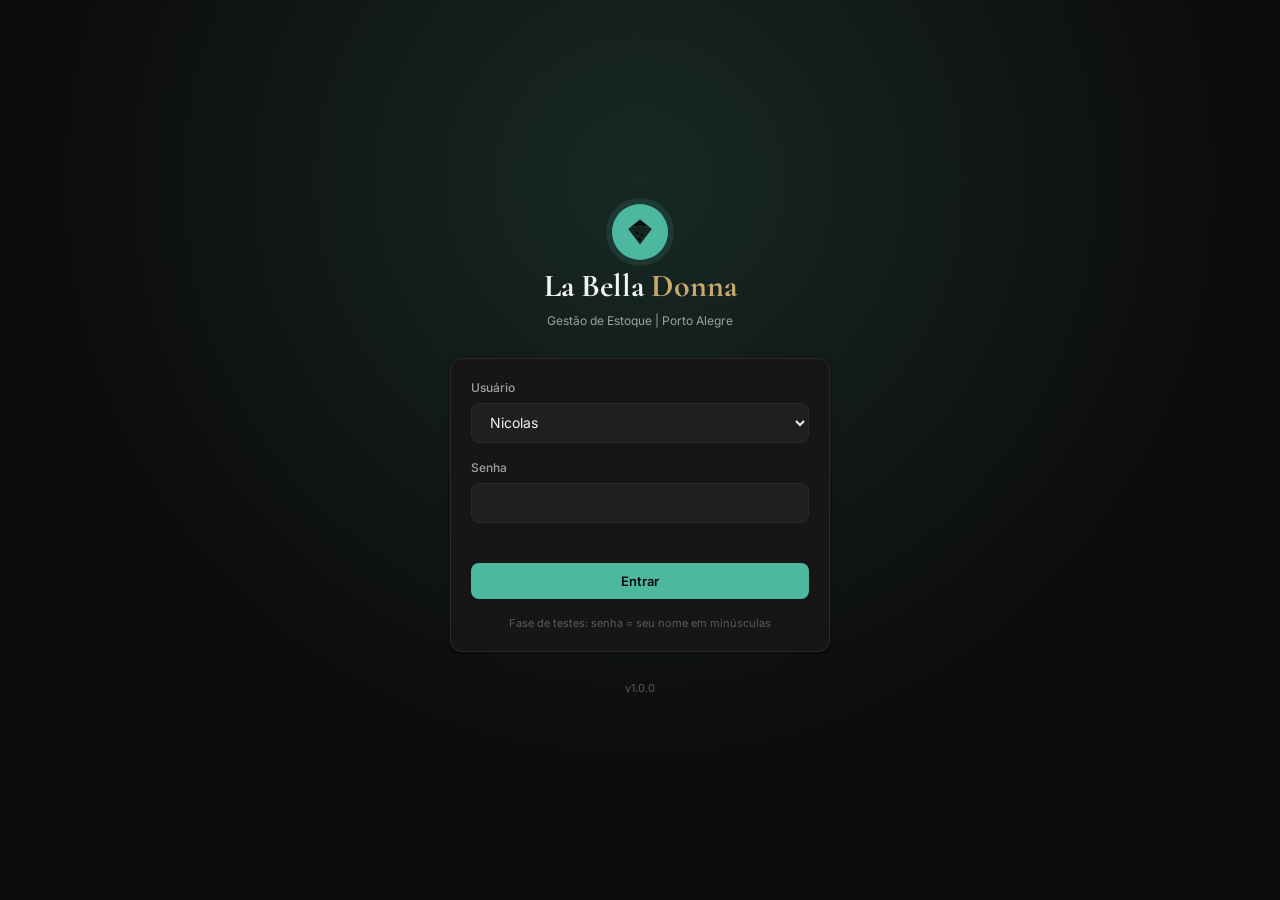
==== index.html @ f6aeffe7 "feat: MVP completo - saidas, transferencias, historico" ====
<!DOCTYPE html>
<html lang="pt-BR">
<head>
  <meta charset="UTF-8">
  <meta name="viewport" content="width=device-width, initial-scale=1.0">
  <title>La Bella Donna — Login</title>
  <link rel="stylesheet" href="assets/style.css">
  <style>
    body.login-body {
      min-height: 100vh;
      display: flex;
      align-items: center;
      justify-content: center;
      padding: 24px;
      background:
        radial-gradient(circle at 50% 20%, rgba(77, 184, 160, 0.16), transparent 60%),
        var(--bg);
    }

    .login-wrap {
      width: 100%;
      max-width: 380px;
      display: flex;
      flex-direction: column;
      align-items: center;
      gap: 28px;
    }

    .login-logo {
      display: flex;
      flex-direction: column;
      align-items: center;
      gap: 10px;
      text-align: center;
    }

    .login-logo-mark {
      width: 56px;
      height: 56px;
      border-radius: 50%;
      background: var(--accent);
      display: flex;
      align-items: center;
      justify-content: center;
      box-shadow: 0 0 0 6px var(--accent-dim);
    }

    .login-logo-mark svg {
      width: 30px;
      height: 30px;
      color: #0A0A0A;
    }

    .login-logo-name {
      font-family: var(--font-display);
      font-weight: 700;
      font-size: var(--fs-32);
      color: var(--text-primary);
      line-height: 1;
    }

    .login-logo-name span {
      color: var(--gold);
    }

    .login-logo-tag {
      font-size: var(--fs-12);
      color: var(--text-secondary);
    }

    .login-card {
      width: 100%;
    }

    .login-error {
      font-size: var(--fs-12);
      color: var(--danger);
      min-height: 16px;
      margin-top: -8px;
    }

    .login-hint {
      font-size: var(--fs-11);
      color: var(--text-muted);
      text-align: center;
    }

    .login-footer {
      font-size: var(--fs-11);
      color: var(--text-muted);
    }
  </style>
</head>
<body class="login-body">
  <div class="login-wrap">
    <div class="login-logo">
      <div class="login-logo-mark">
        <svg viewBox="0 0 24 24" fill="currentColor" stroke="none">
          <path d="M2.5 9.5 12 2l9.5 7.5C19.4 8 15.9 7 12 7s-7.4 1-9.5 2.5Z"/>
          <path d="M12 7c3.9 0 7.4 1 9.5 2.5L12 22 2.5 9.5C4.6 8 8.1 7 12 7Z" opacity="0.85"/>
          <circle cx="9.5" cy="12.5" r="1" fill="#0A0A0A" stroke="none"/>
          <circle cx="13.5" cy="14.5" r="1" fill="#0A0A0A" stroke="none"/>
          <circle cx="11.5" cy="17.5" r="1" fill="#0A0A0A" stroke="none"/>
        </svg>
      </div>
      <div class="login-logo-name">La Bella <span>Donna</span></div>
      <div class="login-logo-tag">Gestão de Estoque | Porto Alegre</div>
    </div>

    <form class="card login-card" id="login-form" novalidate>
      <div class="card-body flex flex-col gap-16">
        <div class="form-group" style="margin-bottom:0">
          <label class="form-label" for="usuario">Usuário</label>
          <select class="form-select" id="usuario" required></select>
        </div>

        <div class="form-group" style="margin-bottom:0">
          <label class="form-label" for="senha">Senha</label>
          <input class="form-input" type="password" id="senha" autocomplete="current-password" required>
        </div>

        <div class="login-error" id="login-error" role="alert"></div>

        <button class="btn btn-primary btn-md btn-full" type="submit">Entrar</button>

        <div class="login-hint">Fase de testes: senha = seu nome em minúsculas</div>
      </div>
    </form>

    <div class="login-footer">v<span id="app-version"></span></div>
  </div>

  <script src="assets/app.js"></script>
  <script>
    (function () {
      if (getSession()) {
        window.location.href = 'painel.html';
        return;
      }

      document.getElementById('app-version').textContent = APP_VERSION;

      const select = document.getElementById('usuario');
      select.innerHTML = USUARIOS.map((u) => `<option value="${u.id}">${u.nome}</option>`).join('');

      const form = document.getElementById('login-form');
      const errorEl = document.getElementById('login-error');

      form.addEventListener('submit', (e) => {
        e.preventDefault();
        errorEl.textContent = '';

        const userId = select.value;
        const senha = document.getElementById('senha').value;
        const resultado = login(userId, senha);

        if (!resultado.ok) {
          errorEl.textContent = resultado.erro;
          return;
        }

        window.location.href = 'painel.html';
      });
    })();
  </script>
</body>
</html>
---- assets/style.css ----
/* ==========================================================================
   La Bella Donna Pizzaria — Design System
   Porto Alegre
   ========================================================================== */

@import url('https://fonts.googleapis.com/css2?family=Cormorant+Garamond:wght@600;700&family=Inter:wght@300;400;500;600;700&display=swap');

/* ==========================================================================
   Tokens
   ========================================================================== */

:root {
  /* Surfaces */
  --bg: #0D0D0D;
  --surface: #161616;
  --surface-elevated: #1F1F1F;
  --hover: #252525;
  --border-subtle: #2A2A2A;
  --border-strong: #363636;

  /* Accents */
  --accent: #4DB8A0;
  --accent-hover: #3DA090;
  --accent-dim: rgba(77, 184, 160, 0.12);
  --gold: #C9A96E;
  --gold-dim: rgba(201, 169, 110, 0.12);
  --success: #2A9D6E;
  --success-dim: rgba(42, 157, 110, 0.12);
  --warning: #D4A017;
  --warning-dim: rgba(212, 160, 23, 0.12);
  --danger: #C0392B;
  --danger-dim: rgba(192, 57, 43, 0.12);

  /* Text */
  --text-primary: #F2F2F2;
  --text-secondary: #A0A0A0;
  --text-muted: #5A5A5A;

  /* Typography */
  --font-display: 'Cormorant Garamond', Georgia, serif;
  --font-body: 'Inter', -apple-system, BlinkMacSystemFont, sans-serif;
  --fs-10: 10px;
  --fs-11: 11px;
  --fs-12: 12px;
  --fs-13: 13px;
  --fs-14: 14px;
  --fs-16: 16px;
  --fs-20: 20px;
  --fs-24: 24px;
  --fs-32: 32px;

  /* Layout */
  --sidebar-width: 220px;
  --topbar-height: 52px;
  --radius: 8px;
  --radius-lg: 12px;
  --shadow: 0 1px 4px rgba(0, 0, 0, 0.4);
  --shadow-lg: 0 8px 24px rgba(0, 0, 0, 0.5);

  /* Motion */
  --transition-fast: 120ms ease;
  --transition: 180ms ease;

  /* Z-index */
  --z-sidebar: 100;
  --z-overlay: 200;
  --z-modal: 300;
  --z-toast: 400;
}

/* ==========================================================================
   Reset
   ========================================================================== */

*,
*::before,
*::after {
  box-sizing: border-box;
  margin: 0;
  padding: 0;
}

html {
  font-size: 62.5%;
  -webkit-text-size-adjust: 100%;
}

body {
  background: var(--bg);
  color: var(--text-primary);
  font-family: var(--font-body);
  font-size: var(--fs-14);
  font-weight: 400;
  line-height: 1.5;
  -webkit-font-smoothing: antialiased;
}

img,
svg {
  display: block;
  max-width: 100%;
}

button,
input,
select,
textarea {
  font-family: inherit;
  font-size: inherit;
  color: inherit;
}

button {
  cursor: pointer;
  background: none;
  border: none;
}

a {
  color: inherit;
  text-decoration: none;
}

ul,
ol {
  list-style: none;
}

table {
  border-collapse: collapse;
  width: 100%;
}

/* Scrollbars */
::-webkit-scrollbar {
  width: 8px;
  height: 8px;
}

::-webkit-scrollbar-track {
  background: transparent;
}

::-webkit-scrollbar-thumb {
  background: var(--border-strong);
  border-radius: 4px;
}

::-webkit-scrollbar-thumb:hover {
  background: var(--text-muted);
}

/* ==========================================================================
   Accessibility
   ========================================================================== */

.visually-hidden {
  position: absolute;
  width: 1px;
  height: 1px;
  padding: 0;
  margin: -1px;
  overflow: hidden;
  clip: rect(0, 0, 0, 0);
  white-space: nowrap;
  border: 0;
}

:focus-visible {
  outline: 2px solid var(--accent);
  outline-offset: 2px;
  border-radius: 4px;
}

@media (prefers-reduced-motion: reduce) {
  *,
  *::before,
  *::after {
    animation-duration: 0.001ms !important;
    animation-iteration-count: 1 !important;
    transition-duration: 0.001ms !important;
    scroll-behavior: auto !important;
  }
}

/* ==========================================================================
   Typography
   ========================================================================== */

.display,
.page-title,
.logo-text {
  font-family: var(--font-display);
  font-weight: 700;
  letter-spacing: 0.01em;
}

.page-title {
  font-size: var(--fs-32);
  color: var(--text-primary);
}

.page-subtitle {
  font-size: var(--fs-13);
  color: var(--text-secondary);
  margin-top: 4px;
}

.section-title {
  font-family: var(--font-display);
  font-weight: 600;
  font-size: var(--fs-20);
  color: var(--text-primary);
}

.text-muted {
  color: var(--text-muted);
}

.text-secondary {
  color: var(--text-secondary);
}

.text-accent {
  color: var(--accent);
}

.text-gold {
  color: var(--gold);
}

/* ==========================================================================
   App Shell
   ========================================================================== */

.app-shell {
  display: grid;
  grid-template-columns: var(--sidebar-width) 1fr;
  grid-template-rows: var(--topbar-height) 1fr;
  grid-template-areas:
    "sidebar topbar"
    "sidebar main";
  min-height: 100vh;
  background: var(--bg);
}

.main {
  grid-area: main;
  overflow-y: auto;
  padding: 24px;
}

.sidebar-overlay {
  display: none;
}

@media (max-width: 768px) {
  .app-shell {
    grid-template-columns: 1fr;
    grid-template-areas:
      "topbar"
      "main";
  }

  .sidebar {
    position: fixed;
    top: 0;
    left: 0;
    height: 100vh;
    transform: translateX(-100%);
    z-index: var(--z-sidebar);
    transition: transform var(--transition);
  }

  .sidebar.is-open {
    transform: translateX(0);
  }

  .sidebar-overlay {
    display: block;
    position: fixed;
    inset: 0;
    background: rgba(0, 0, 0, 0.6);
    z-index: var(--z-overlay);
    opacity: 0;
    pointer-events: none;
    transition: opacity var(--transition);
  }

  .sidebar-overlay.is-visible {
    opacity: 1;
    pointer-events: auto;
  }

  .main {
    padding: 16px;
  }
}

/* ==========================================================================
   Topbar
   ========================================================================== */

.topbar {
  grid-area: topbar;
  height: var(--topbar-height);
  display: flex;
  align-items: center;
  justify-content: space-between;
  gap: 16px;
  padding: 0 20px;
  background: var(--surface);
  border-bottom: 1px solid var(--border-subtle);
  position: sticky;
  top: 0;
  z-index: 10;
}

.topbar-left {
  display: flex;
  align-items: center;
  gap: 12px;
}

.topbar-menu-btn {
  display: none;
  width: 32px;
  height: 32px;
  align-items: center;
  justify-content: center;
  border-radius: var(--radius);
  color: var(--text-secondary);
}

.topbar-menu-btn:hover {
  background: var(--hover);
  color: var(--text-primary);
}

@media (max-width: 768px) {
  .topbar-menu-btn {
    display: inline-flex;
  }
}

.logo {
  display: flex;
  align-items: center;
  gap: 8px;
}

.logo-mark {
  width: 28px;
  height: 28px;
  border-radius: 6px;
  background: linear-gradient(135deg, var(--accent), var(--gold));
  flex-shrink: 0;
}

.logo-text {
  font-size: var(--fs-20);
  color: var(--text-primary);
  line-height: 1;
}

.logo-text span {
  color: var(--gold);
}

.store-selector {
  display: flex;
  align-items: center;
  gap: 8px;
  padding: 6px 12px;
  border-radius: var(--radius);
  border: 1px solid var(--border-subtle);
  background: var(--surface-elevated);
  font-size: var(--fs-13);
  color: var(--text-secondary);
  transition: border-color var(--transition-fast), color var(--transition-fast);
}

.store-selector:hover {
  border-color: var(--border-strong);
  color: var(--text-primary);
}

.topbar-right {
  display: flex;
  align-items: center;
  gap: 16px;
}

.user-avatar {
  width: 32px;
  height: 32px;
  border-radius: 50%;
  background: var(--accent-dim);
  color: var(--accent);
  display: flex;
  align-items: center;
  justify-content: center;
  font-size: var(--fs-12);
  font-weight: 600;
  border: 1px solid var(--border-subtle);
}

/* ==========================================================================
   Sidebar
   ========================================================================== */

.sidebar {
  grid-area: sidebar;
  width: var(--sidebar-width);
  background: var(--surface);
  border-right: 1px solid var(--border-subtle);
  display: flex;
  flex-direction: column;
  padding: 16px 12px;
  gap: 20px;
  overflow-y: auto;
}

.nav-section {
  display: flex;
  flex-direction: column;
  gap: 2px;
}

.nav-section-title {
  font-size: var(--fs-10);
  font-weight: 600;
  letter-spacing: 0.08em;
  text-transform: uppercase;
  color: var(--text-muted);
  padding: 8px 10px 6px;
}

.nav-item {
  display: flex;
  align-items: center;
  gap: 10px;
  padding: 9px 10px;
  border-radius: var(--radius);
  color: var(--text-secondary);
  font-size: var(--fs-13);
  font-weight: 500;
  transition: background var(--transition-fast), color var(--transition-fast);
}

.nav-item-icon {
  width: 18px;
  height: 18px;
  flex-shrink: 0;
  color: currentColor;
}

.nav-item span.nav-item-label {
  flex: 1;
}

.nav-item:hover {
  background: var(--hover);
  color: var(--text-primary);
}

.nav-item.is-active {
  background: var(--accent-dim);
  color: var(--accent);
}

.nav-badge {
  min-width: 18px;
  height: 18px;
  padding: 0 5px;
  border-radius: 9px;
  background: var(--danger);
  color: var(--text-primary);
  font-size: var(--fs-10);
  font-weight: 700;
  display: flex;
  align-items: center;
  justify-content: center;
}

.nav-badge.is-warning {
  background: var(--warning);
  color: var(--bg);
}

/* ==========================================================================
   Stat Cards
   ========================================================================== */

.stat-grid {
  display: grid;
  grid-template-columns: repeat(4, 1fr);
  gap: 16px;
}

@media (max-width: 768px) {
  .stat-grid {
    grid-template-columns: repeat(2, 1fr);
  }
}

@media (max-width: 480px) {
  .stat-grid {
    grid-template-columns: 1fr;
  }
}

.stat-card {
  background: var(--surface);
  border: 1px solid var(--border-subtle);
  border-radius: var(--radius-lg);
  padding: 18px;
  box-shadow: var(--shadow);
  display: flex;
  flex-direction: column;
  gap: 10px;
}

.stat-card-icon {
  width: 36px;
  height: 36px;
  border-radius: var(--radius);
  display: flex;
  align-items: center;
  justify-content: center;
}

.stat-card-value {
  font-family: var(--font-display);
  font-size: var(--fs-32);
  font-weight: 700;
  line-height: 1;
  color: var(--text-primary);
}

.stat-card-label {
  font-size: var(--fs-12);
  color: var(--text-secondary);
}

.stat-card--mint .stat-card-icon {
  background: var(--accent-dim);
  color: var(--accent);
}

.stat-card--mint {
  border-color: rgba(77, 184, 160, 0.25);
}

.stat-card--gold .stat-card-icon {
  background: var(--gold-dim);
  color: var(--gold);
}

.stat-card--gold {
  border-color: rgba(201, 169, 110, 0.25);
}

.stat-card--success .stat-card-icon {
  background: var(--success-dim);
  color: var(--success);
}

.stat-card--success {
  border-color: rgba(42, 157, 110, 0.25);
}

.stat-card--warning .stat-card-icon {
  background: var(--warning-dim);
  color: var(--warning);
}

.stat-card--warning {
  border-color: rgba(212, 160, 23, 0.25);
}

/* ==========================================================================
   Card
   ========================================================================== */

.card {
  background: var(--surface);
  border: 1px solid var(--border-subtle);
  border-radius: var(--radius-lg);
  box-shadow: var(--shadow);
  overflow: hidden;
}

.card-header {
  display: flex;
  align-items: center;
  justify-content: space-between;
  gap: 12px;
  padding: 16px 20px;
  border-bottom: 1px solid var(--border-subtle);
}

.card-title {
  font-size: var(--fs-16);
  font-weight: 600;
  color: var(--text-primary);
}

.card-body {
  padding: 20px;
}

.card-footer {
  display: flex;
  align-items: center;
  justify-content: flex-end;
  gap: 10px;
  padding: 14px 20px;
  border-top: 1px solid var(--border-subtle);
  background: var(--surface-elevated);
}

/* ==========================================================================
   Table
   ========================================================================== */

.table-wrap {
  overflow-x: auto;
}

.table {
  width: 100%;
  font-size: var(--fs-13);
}

.table th {
  text-align: left;
  font-size: var(--fs-11);
  font-weight: 600;
  letter-spacing: 0.04em;
  text-transform: uppercase;
  color: var(--text-muted);
  padding: 10px 16px;
  border-bottom: 1px solid var(--border-strong);
  white-space: nowrap;
}

.table td {
  padding: 12px 16px;
  border-bottom: 1px solid var(--border-subtle);
  color: var(--text-primary);
  vertical-align: middle;
}

.table tbody tr {
  transition: background var(--transition-fast);
}

.table tbody tr:hover {
  background: var(--hover);
}

.table tbody tr:last-child td {
  border-bottom: none;
}

.td-num {
  text-align: right;
  font-variant-numeric: tabular-nums;
  font-weight: 500;
}

.td-muted {
  color: var(--text-muted);
}

/* ==========================================================================
   Buttons
   ========================================================================== */

.btn {
  display: inline-flex;
  align-items: center;
  justify-content: center;
  gap: 8px;
  border-radius: var(--radius);
  font-weight: 600;
  white-space: nowrap;
  border: 1px solid transparent;
  transition: background var(--transition-fast), border-color var(--transition-fast), color var(--transition-fast), opacity var(--transition-fast);
}

.btn:disabled {
  opacity: 0.5;
  cursor: not-allowed;
}

.btn-sm {
  height: 28px;
  padding: 0 12px;
  font-size: var(--fs-12);
}

.btn-md {
  height: 36px;
  padding: 0 16px;
  font-size: var(--fs-13);
}

.btn-lg {
  height: 44px;
  padding: 0 22px;
  font-size: var(--fs-14);
}

.btn-full {
  width: 100%;
}

.btn-primary {
  background: var(--accent);
  color: #0A0A0A;
}

.btn-primary:hover {
  background: var(--accent-hover);
}

.btn-secondary {
  background: var(--surface-elevated);
  border-color: var(--border-strong);
  color: var(--text-primary);
}

.btn-secondary:hover {
  background: var(--hover);
  border-color: var(--text-muted);
}

.btn-ghost {
  background: transparent;
  color: var(--text-secondary);
}

.btn-ghost:hover {
  background: var(--hover);
  color: var(--text-primary);
}

.btn-danger {
  background: var(--danger-dim);
  color: var(--danger);
  border-color: rgba(192, 57, 43, 0.3);
}

.btn-danger:hover {
  background: var(--danger);
  color: var(--text-primary);
}

.btn-icon {
  width: 36px;
  padding: 0;
  flex-shrink: 0;
}

.btn-icon.btn-sm {
  width: 28px;
}

/* ==========================================================================
   Badges
   ========================================================================== */

.badge {
  display: inline-flex;
  align-items: center;
  gap: 5px;
  padding: 3px 9px;
  border-radius: 999px;
  font-size: var(--fs-11);
  font-weight: 600;
  line-height: 1.4;
  white-space: nowrap;
}

.badge::before {
  content: "";
  width: 6px;
  height: 6px;
  border-radius: 50%;
  background: currentColor;
}

.badge-ok {
  background: var(--success-dim);
  color: var(--success);
}

.badge-low {
  background: var(--warning-dim);
  color: var(--warning);
}

.badge-out {
  background: var(--danger-dim);
  color: var(--danger);
}

.badge-info {
  background: var(--gold-dim);
  color: var(--gold);
}

.badge-neutral {
  background: var(--surface-elevated);
  color: var(--text-secondary);
  border: 1px solid var(--border-subtle);
}

.badge-neutral::before {
  display: none;
}

/* ==========================================================================
   Forms
   ========================================================================== */

.form-group {
  display: flex;
  flex-direction: column;
  gap: 6px;
  margin-bottom: 16px;
}

.form-label {
  font-size: var(--fs-12);
  font-weight: 500;
  color: var(--text-secondary);
}

.form-input,
.form-select,
.form-textarea {
  height: 40px;
  padding: 0 14px;
  background: var(--surface-elevated);
  border: 1px solid var(--border-subtle);
  border-radius: var(--radius);
  color: var(--text-primary);
  font-size: var(--fs-14);
  transition: border-color var(--transition-fast), box-shadow var(--transition-fast);
}

.form-textarea {
  height: auto;
  min-height: 88px;
  padding: 10px 14px;
  resize: vertical;
}

.form-input::placeholder,
.form-textarea::placeholder {
  color: var(--text-muted);
}

.form-input:focus,
.form-select:focus,
.form-textarea:focus {
  outline: none;
  border-color: var(--accent);
  box-shadow: 0 0 0 3px var(--accent-dim);
}

.form-input:disabled,
.form-select:disabled {
  opacity: 0.5;
  cursor: not-allowed;
}

.form-hint {
  font-size: var(--fs-11);
  color: var(--text-muted);
}

.form-error {
  font-size: var(--fs-11);
  color: var(--danger);
}

.form-row {
  display: grid;
  grid-template-columns: 1fr 1fr;
  gap: 16px;
}

@media (max-width: 480px) {
  .form-row {
    grid-template-columns: 1fr;
  }
}

/* ==========================================================================
   Modal
   ========================================================================== */

.modal-backdrop {
  position: fixed;
  inset: 0;
  background: rgba(0, 0, 0, 0.7);
  display: flex;
  align-items: center;
  justify-content: center;
  padding: 20px;
  z-index: var(--z-modal);
  animation: fadeIn var(--transition) ease;
}

.modal {
  width: 100%;
  max-width: 520px;
  max-height: 90vh;
  overflow-y: auto;
  background: var(--surface);
  border: 1px solid var(--border-strong);
  border-radius: var(--radius-lg);
  box-shadow: var(--shadow-lg);
  animation: scaleIn var(--transition) ease;
}

.modal-header {
  display: flex;
  align-items: center;
  justify-content: space-between;
  gap: 12px;
  padding: 18px 20px;
  border-bottom: 1px solid var(--border-subtle);
}

.modal-title {
  font-size: var(--fs-16);
  font-weight: 600;
}

.modal-close {
  width: 28px;
  height: 28px;
  display: flex;
  align-items: center;
  justify-content: center;
  border-radius: var(--radius);
  color: var(--text-secondary);
}

.modal-close:hover {
  background: var(--hover);
  color: var(--text-primary);
}

.modal-body {
  padding: 20px;
}

.modal-footer {
  display: flex;
  align-items: center;
  justify-content: flex-end;
  gap: 10px;
  padding: 16px 20px;
  border-top: 1px solid var(--border-subtle);
}

@media (max-width: 768px) {
  .modal-backdrop {
    align-items: flex-end;
    padding: 0;
  }

  .modal {
    max-width: 100%;
    max-height: 92vh;
    border-radius: var(--radius-lg) var(--radius-lg) 0 0;
    animation: slideUp var(--transition) ease;
  }
}

@keyframes fadeIn {
  from {
    opacity: 0;
  }

  to {
    opacity: 1;
  }
}

@keyframes scaleIn {
  from {
    opacity: 0;
    transform: scale(0.96);
  }

  to {
    opacity: 1;
    transform: scale(1);
  }
}

@keyframes slideUp {
  from {
    transform: translateY(100%);
  }

  to {
    transform: translateY(0);
  }
}

/* ==========================================================================
   Toast
   ========================================================================== */

.toast-stack {
  position: fixed;
  bottom: 20px;
  right: 20px;
  display: flex;
  flex-direction: column;
  gap: 10px;
  z-index: var(--z-toast);
  max-width: 360px;
}

@media (max-width: 480px) {
  .toast-stack {
    left: 16px;
    right: 16px;
    bottom: 16px;
    max-width: none;
  }
}

.toast {
  display: flex;
  align-items: flex-start;
  gap: 10px;
  padding: 12px 14px;
  border-radius: var(--radius);
  background: var(--surface-elevated);
  border: 1px solid var(--border-strong);
  border-left: 3px solid var(--text-secondary);
  box-shadow: var(--shadow-lg);
  font-size: var(--fs-13);
  animation: toastIn var(--transition) ease;
}

.toast-icon {
  width: 18px;
  height: 18px;
  flex-shrink: 0;
  margin-top: 1px;
}

.toast-message {
  flex: 1;
  color: var(--text-primary);
}

.toast--default {
  border-left-color: var(--text-secondary);
}

.toast--success {
  border-left-color: var(--success);
}

.toast--success .toast-icon {
  color: var(--success);
}

.toast--error {
  border-left-color: var(--danger);
}

.toast--error .toast-icon {
  color: var(--danger);
}

.toast--warning {
  border-left-color: var(--warning);
}

.toast--warning .toast-icon {
  color: var(--warning);
}

@keyframes toastIn {
  from {
    opacity: 0;
    transform: translateY(8px);
  }

  to {
    opacity: 1;
    transform: translateY(0);
  }
}

/* ==========================================================================
   Progress Bar
   ========================================================================== */

.progress {
  width: 100%;
  height: 4px;
  border-radius: 2px;
  background: var(--border-subtle);
  overflow: hidden;
}

.progress-bar {
  height: 100%;
  border-radius: 2px;
  background: var(--accent);
  transition: width var(--transition);
}

.progress-bar.is-ok {
  background: var(--success);
}

.progress-bar.is-low {
  background: var(--warning);
}

.progress-bar.is-out {
  background: var(--danger);
}

/* ==========================================================================
   Filter Chips
   ========================================================================== */

.filter-chips {
  display: flex;
  flex-wrap: wrap;
  gap: 8px;
}

.filter-chip {
  display: inline-flex;
  align-items: center;
  gap: 6px;
  padding: 6px 14px;
  border-radius: 999px;
  border: 1px solid var(--border-subtle);
  background: var(--surface-elevated);
  color: var(--text-secondary);
  font-size: var(--fs-12);
  font-weight: 500;
  transition: background var(--transition-fast), color var(--transition-fast), border-color var(--transition-fast);
}

.filter-chip:hover {
  border-color: var(--border-strong);
  color: var(--text-primary);
}

.filter-chip.is-active {
  background: var(--accent-dim);
  border-color: rgba(77, 184, 160, 0.35);
  color: var(--accent);
}

/* ==========================================================================
   Search Input
   ========================================================================== */

.search-input {
  position: relative;
  display: flex;
  align-items: center;
}

.search-input-icon {
  position: absolute;
  left: 14px;
  width: 16px;
  height: 16px;
  color: var(--text-muted);
  pointer-events: none;
}

.search-input input {
  width: 100%;
  height: 38px;
  padding: 0 14px 0 40px;
  background: var(--surface-elevated);
  border: 1px solid var(--border-subtle);
  border-radius: var(--radius);
  color: var(--text-primary);
  font-size: var(--fs-13);
  transition: border-color var(--transition-fast), box-shadow var(--transition-fast);
}

.search-input input::placeholder {
  color: var(--text-muted);
}

.search-input input:focus {
  outline: none;
  border-color: var(--accent);
  box-shadow: 0 0 0 3px var(--accent-dim);
}

/* ==========================================================================
   Empty States
   ========================================================================== */

.empty-state {
  display: flex;
  flex-direction: column;
  align-items: center;
  justify-content: center;
  text-align: center;
  gap: 12px;
  padding: 56px 24px;
  color: var(--text-secondary);
}

.empty-state-icon {
  width: 48px;
  height: 48px;
  color: var(--text-muted);
}

.empty-state-title {
  font-size: var(--fs-16);
  font-weight: 600;
  color: var(--text-primary);
}

.empty-state-subtitle {
  font-size: var(--fs-13);
  color: var(--text-secondary);
  max-width: 320px;
}

/* ==========================================================================
   Loja Tabs
   ========================================================================== */

.loja-tabs {
  display: flex;
  align-items: center;
  gap: 4px;
  overflow-x: auto;
  padding: 4px;
  background: var(--surface);
  border: 1px solid var(--border-subtle);
  border-radius: var(--radius);
  width: fit-content;
  max-width: 100%;
}

.loja-tab {
  flex-shrink: 0;
  padding: 8px 16px;
  border-radius: 6px;
  font-size: var(--fs-13);
  font-weight: 500;
  color: var(--text-secondary);
  white-space: nowrap;
  transition: background var(--transition-fast), color var(--transition-fast);
}

.loja-tab:hover {
  color: var(--text-primary);
}

.loja-tab.is-active {
  background: var(--accent);
  color: #0A0A0A;
}

/* ==========================================================================
   Hist Rows
   ========================================================================== */

.hist-row {
  display: flex;
  align-items: center;
  gap: 12px;
  padding: 12px 16px;
  border-bottom: 1px solid var(--border-subtle);
}

.hist-row:last-child {
  border-bottom: none;
}

.hist-row-icon {
  width: 34px;
  height: 34px;
  border-radius: var(--radius);
  display: flex;
  align-items: center;
  justify-content: center;
  flex-shrink: 0;
  background: var(--accent-dim);
  color: var(--accent);
}

.hist-row-icon.is-out {
  background: var(--danger-dim);
  color: var(--danger);
}

.hist-row-icon.is-in {
  background: var(--success-dim);
  color: var(--success);
}

.hist-row-icon.is-transfer {
  background: var(--gold-dim);
  color: var(--gold);
}

.hist-row-info {
  flex: 1;
  min-width: 0;
}

.hist-row-title {
  font-size: var(--fs-13);
  font-weight: 500;
  color: var(--text-primary);
  overflow: hidden;
  text-overflow: ellipsis;
  white-space: nowrap;
}

.hist-row-meta {
  font-size: var(--fs-11);
  color: var(--text-muted);
  margin-top: 2px;
}

.hist-row-qty {
  font-size: var(--fs-14);
  font-weight: 600;
  color: var(--text-primary);
  flex-shrink: 0;
  font-variant-numeric: tabular-nums;
}

/* ==========================================================================
   Alert Rows
   ========================================================================== */

.alert-row {
  display: flex;
  align-items: center;
  gap: 12px;
  padding: 14px 16px;
  border-bottom: 1px solid var(--border-subtle);
}

.alert-row:last-child {
  border-bottom: none;
}

.alert-row-icon {
  width: 34px;
  height: 34px;
  border-radius: var(--radius);
  display: flex;
  align-items: center;
  justify-content: center;
  flex-shrink: 0;
  background: var(--warning-dim);
  color: var(--warning);
}

.alert-row-icon.is-out {
  background: var(--danger-dim);
  color: var(--danger);
}

.alert-row-body {
  flex: 1;
  min-width: 0;
  display: flex;
  flex-direction: column;
  gap: 6px;
}

.alert-row-name {
  font-size: var(--fs-13);
  font-weight: 500;
  color: var(--text-primary);
  overflow: hidden;
  text-overflow: ellipsis;
  white-space: nowrap;
}

.alert-row-qty {
  font-size: var(--fs-14);
  font-weight: 600;
  color: var(--text-primary);
  flex-shrink: 0;
  font-variant-numeric: tabular-nums;
  white-space: nowrap;
}

/* ==========================================================================
   Utility Layout
   ========================================================================== */

.flex {
  display: flex;
}

.flex-col {
  flex-direction: column;
}

.items-center {
  align-items: center;
}

.justify-between {
  justify-content: space-between;
}

.gap-8 {
  gap: 8px;
}

.gap-12 {
  gap: 12px;
}

.gap-16 {
  gap: 16px;
}

.mt-16 {
  margin-top: 16px;
}

.mb-16 {
  margin-bottom: 16px;
}
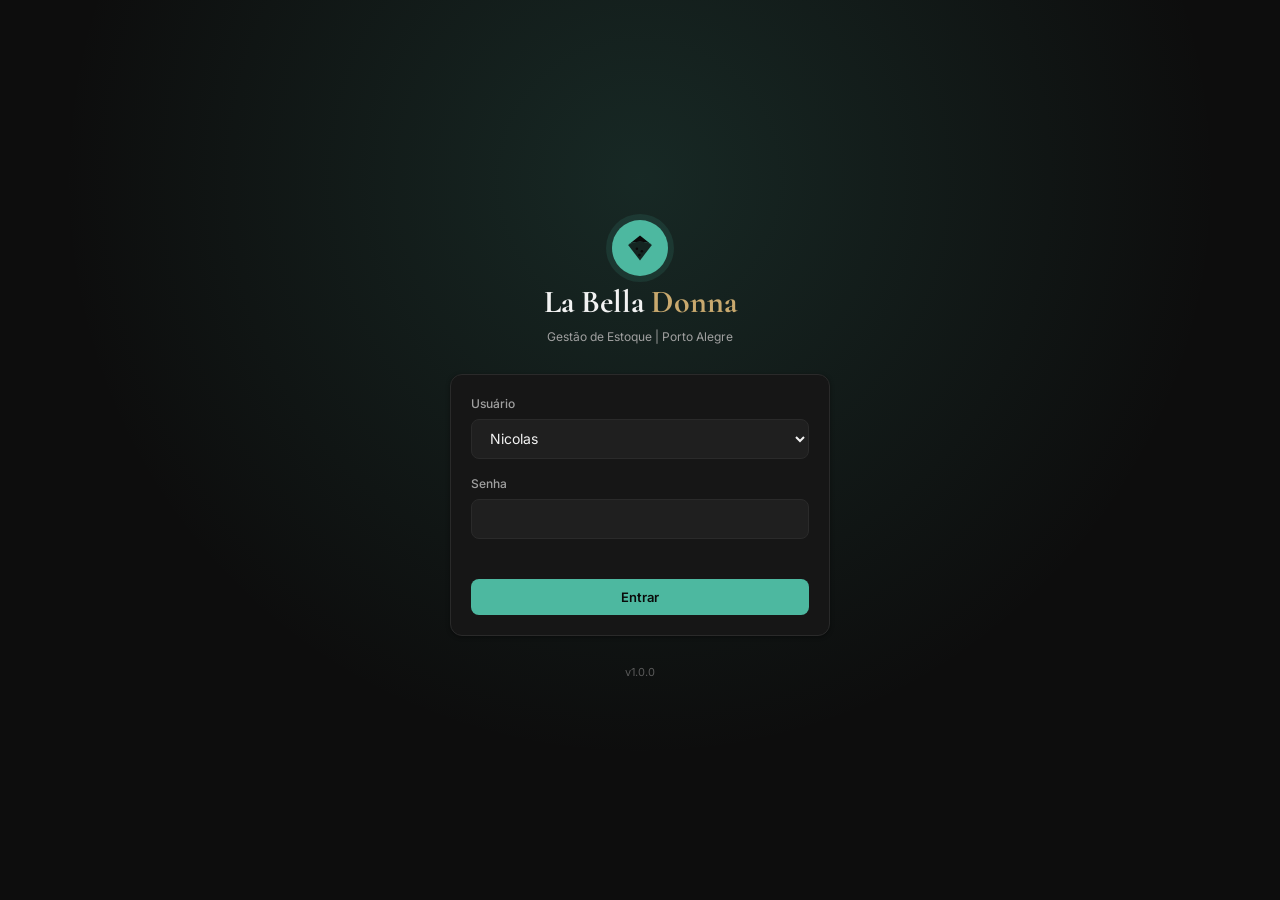
==== commit d359a432: "feat: permissões por perfil e remoção da dica de senha" ====
--- a/index.html
+++ b/index.html
@@ -122,8 +122,6 @@
         <div class="login-error" id="login-error" role="alert"></div>
 
         <button class="btn btn-primary btn-md btn-full" type="submit">Entrar</button>
-
-        <div class="login-hint">Fase de testes: senha = seu nome em minúsculas</div>
       </div>
     </form>
 
@@ -134,7 +132,8 @@
   <script>
     (function () {
       if (getSession()) {
-        window.location.href = 'painel.html';
+        const usuarioAtivo = getUsuarioAtivo();
+        window.location.href = usuarioAtivo && usuarioAtivo.perfil === 'operador' ? 'saidas.html' : 'painel.html';
         return;
       }
 
@@ -159,7 +158,7 @@
           return;
         }
 
-        window.location.href = 'painel.html';
+        window.location.href = resultado.usuario.perfil === 'operador' ? 'saidas.html' : 'painel.html';
       });
     })();
   </script>
--- a/assets/style.css
+++ b/assets/style.css
@@ -494,7 +494,7 @@
 
 .stat-grid {
   display: grid;
-  grid-template-columns: repeat(4, 1fr);
+  grid-template-columns: repeat(5, 1fr);
   gap: 16px;
 }
 
